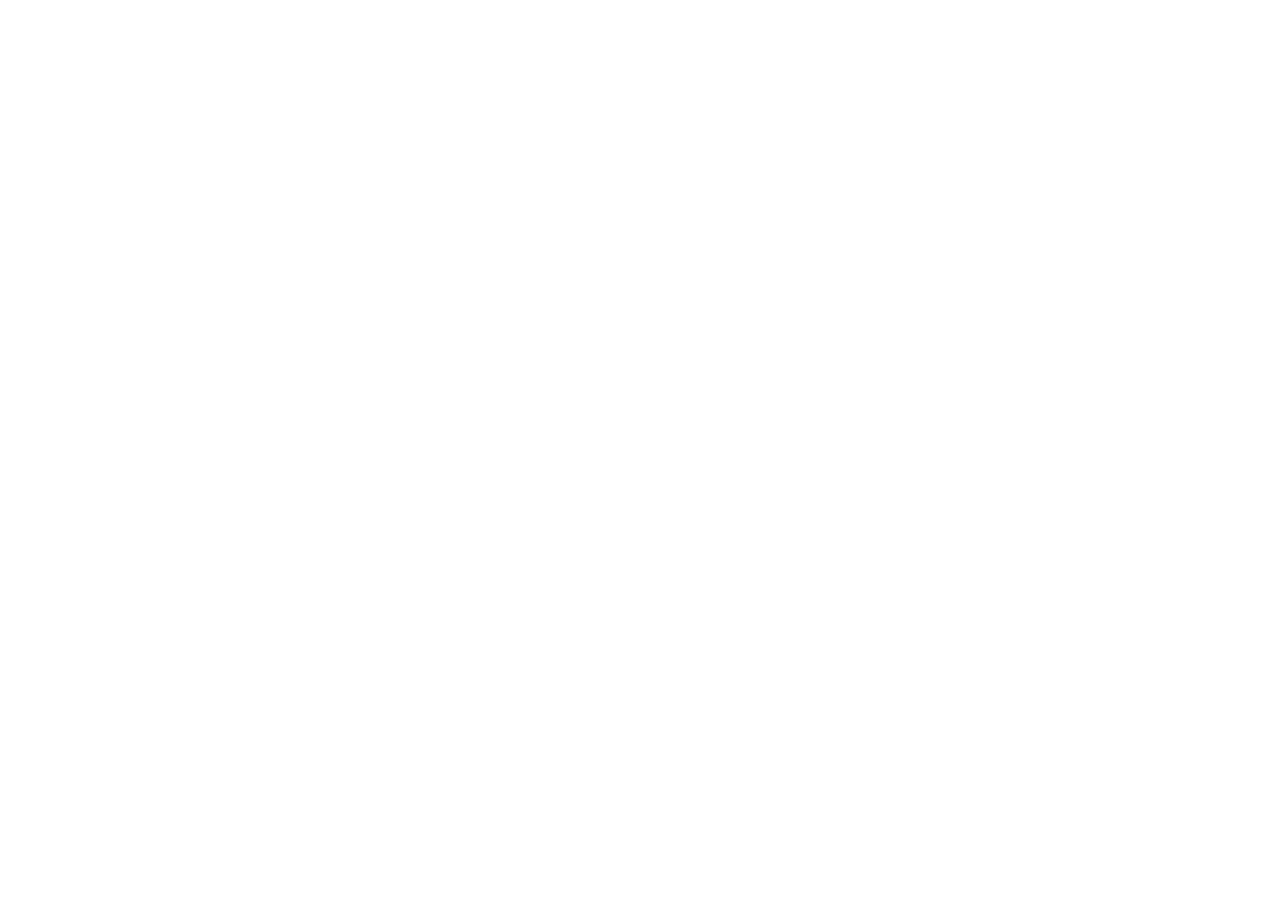
==== 01 - JavaScript Drum Kit/index.html @ 42d63e70 "creating js things" ====
<!DOCTYPE html>
<html lang="en">
<head>
    <meta charset="UTF-8">
    <meta name="viewport" content="width=device-width, initial-scale=1.0">
    <title>JS Drum Kit</title>
    <link rel = "style">
</head>
<body>
    
</body>
</html>
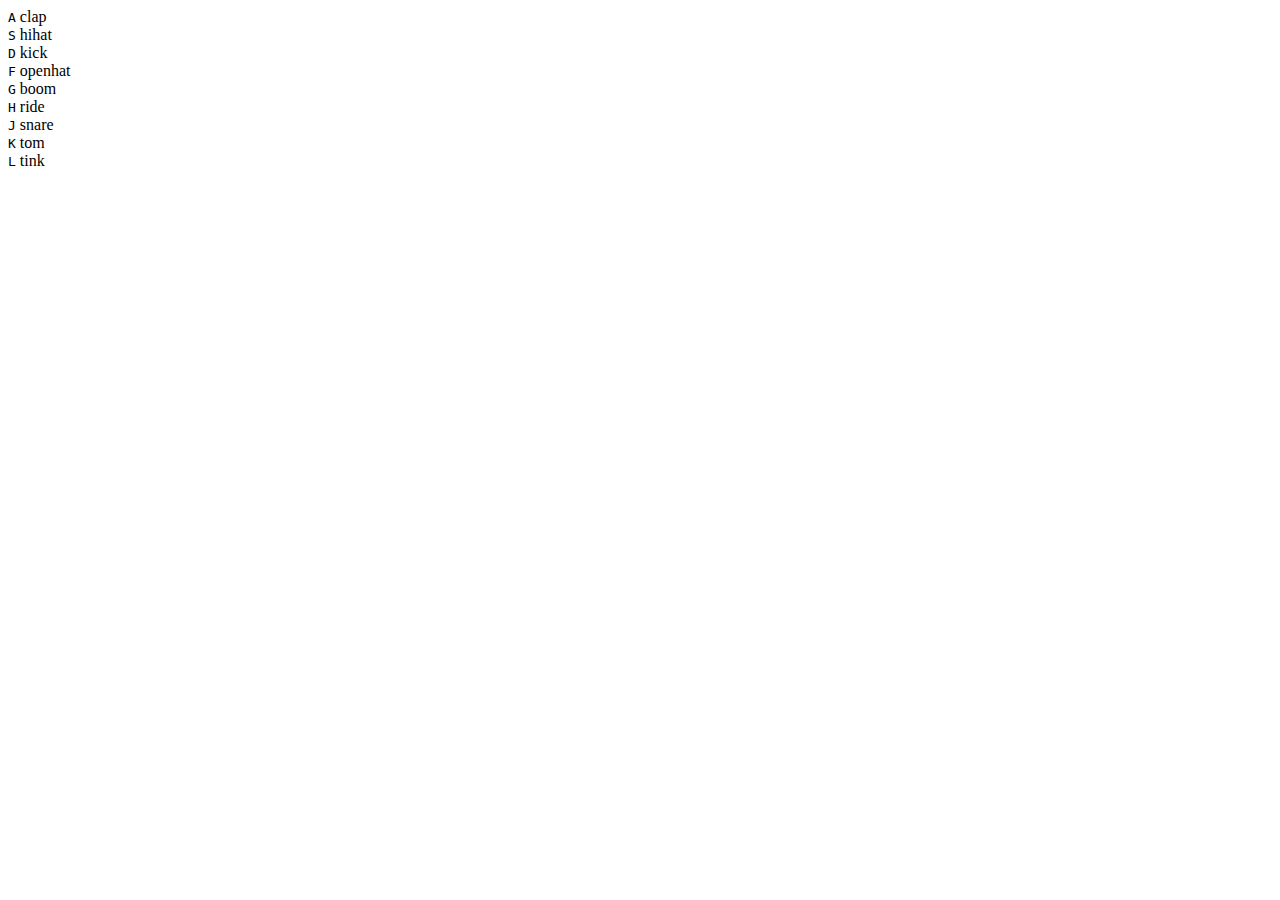
==== commit 727444ae: "🔥" ====
--- a/01 - JavaScript Drum Kit/index.html
+++ b/01 - JavaScript Drum Kit/index.html
@@ -4,9 +4,62 @@
     <meta charset="UTF-8">
     <meta name="viewport" content="width=device-width, initial-scale=1.0">
     <title>JS Drum Kit</title>
-    <link rel = "style">
+    <link rel = "stylesheet" href="style.css">
+    <link rel="icon" href="https://fav.farm/🔥"/>
 </head>
 <body>
+    <div class="keys">
+        <div data-key="65" class="key">
+          <kbd>A</kbd>
+          <span class="sound">clap</span>
+        </div>
+        <div data-key="83" class="key">
+            <kbd>S</kbd>
+            <span class="sound">hihat</span>
+        </div>
+        <div data-key="68" class="key">
+            <kbd>D</kbd>
+            <span class="sound">kick</span>
+        </div>
+        <div data-key="70" class="key">
+            <kbd>F</kbd>
+            <span class="sound">openhat</span>
+        </div>
+        <div data-key="71" class="key">
+            <kbd>G</kbd>
+            <span class="sound">boom</span>
+        </div>
+        <div data-key="72" class="key">
+            <kbd>H</kbd>
+            <span class="sound">ride</span>
+        </div>
+        <div data-key="74" class="key">
+            <kbd>J</kbd>
+            <span class="sound">snare</span>
+        </div>
+        <div data-key="75" class="key">
+            <kbd>K</kbd>
+            <span class="sound">tom</span>
+        </div>
+        <div data-key="76" class="key">
+            <kbd>L</kbd>
+            <span class="sound">tink</span>
+        </div>
+    </div>
     
+    <audio data-key="65" src="sounds/clap.wav"></audio>
+    <audio data-key="83" src="sounds/hihat.wav"></audio>
+    <audio data-key="68" src="sounds/kick.wav"></audio>
+    <audio data-key="70" src="sounds/openhat.wav"></audio>
+    <audio data-key="71" src="sounds/boom.wav"></audio>
+    <audio data-key="72" src="sounds/ride.wav"></audio>
+    <audio data-key="74" src="sounds/snare.wav"></audio>
+    <audio data-key="75" src="sounds/tom.wav"></audio>
+    <audio data-key="76" src="sounds/tink.wav"></audio>
+
+    <script>
+
+    </script>
+
 </body>
 </html>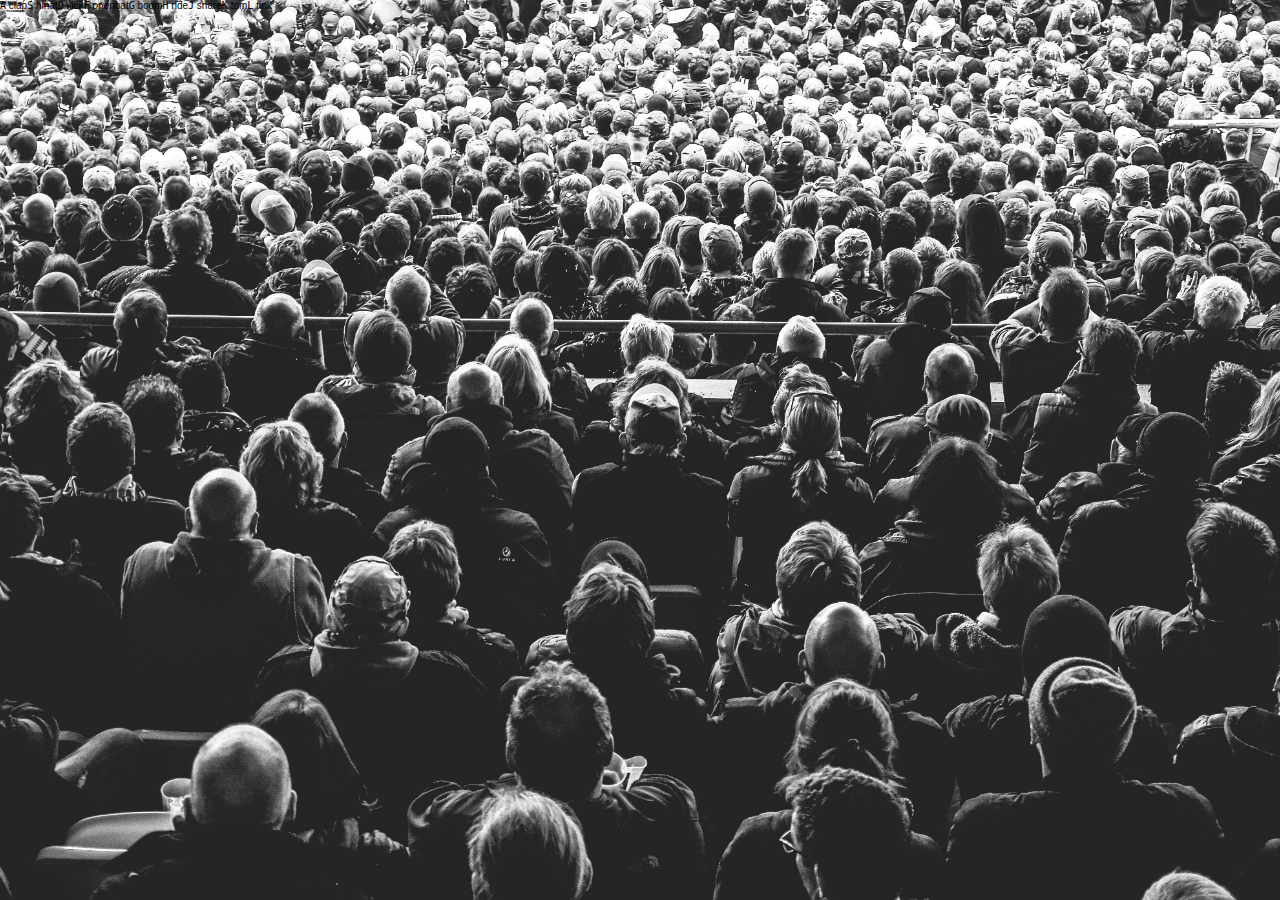
==== commit 7b41b9c1: "update" ====
--- a/01 - JavaScript Drum Kit/index.html
+++ b/01 - JavaScript Drum Kit/index.html
@@ -4,8 +4,9 @@
     <meta charset="UTF-8">
     <meta name="viewport" content="width=device-width, initial-scale=1.0">
     <title>JS Drum Kit</title>
-    <link rel = "stylesheet" href="style.css">
+    <link rel="stylesheet" href="style.css">
     <link rel="icon" href="https://fav.farm/🔥"/>
+
 </head>
 <body>
     <div class="keys">
@@ -58,7 +59,13 @@
     <audio data-key="76" src="sounds/tink.wav"></audio>
 
     <script>
-
+        window.addEventListener('keydown',function(e){
+            const audio = document.querySelector(`audio[data-key="${e.keyCode}"]`)
+            console.log(audio);
+            if(!audio) return; 
+            audio.currentTime = 0;
+            audio.play();
+        })
     </script>
 
 </body>
--- a/01 - JavaScript Drum Kit/style.css
+++ b/01 - JavaScript Drum Kit/style.css
@@ -0,0 +1,17 @@
+html {
+    font-size: 10px;
+    background: url('./background.jpg') bottom center;
+    background-size: cover;
+}
+
+body,html {
+    margin:0;
+    padding:0;
+    font-family: sans-serif;
+}
+.keys {
+    display: flex;
+    flex: 1;
+    min-height: 100vh;
+    
+}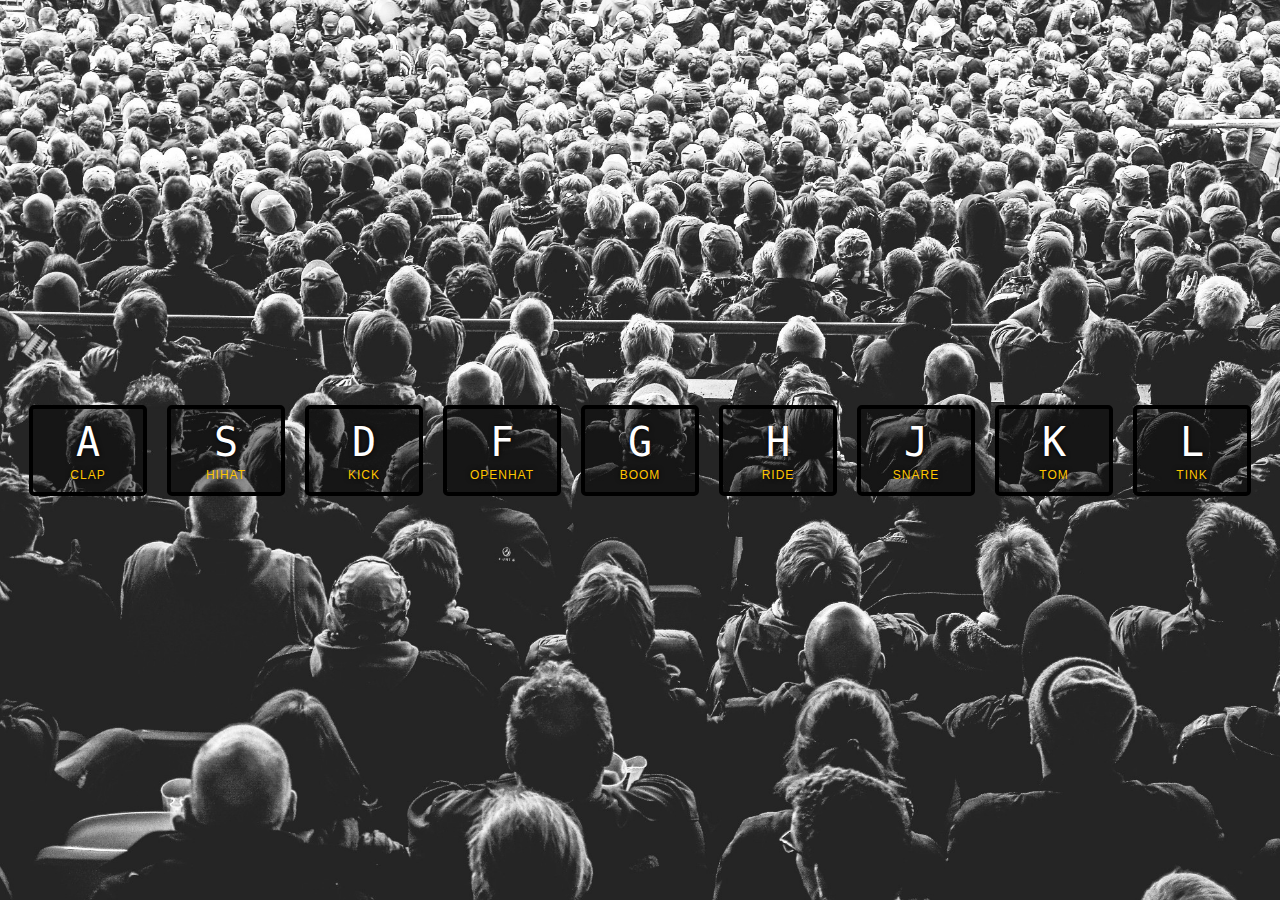
==== commit f028d21c: "finished it" ====
--- a/01 - JavaScript Drum Kit/index.html
+++ b/01 - JavaScript Drum Kit/index.html
@@ -59,13 +59,24 @@
     <audio data-key="76" src="sounds/tink.wav"></audio>
 
     <script>
-        window.addEventListener('keydown',function(e){
+        function playSound(e){
             const audio = document.querySelector(`audio[data-key="${e.keyCode}"]`)
+            const key = document.querySelector(`.key[data-key="${e.keyCode}"]`)
+            
             console.log(audio);
             if(!audio) return; 
             audio.currentTime = 0;
             audio.play();
-        })
+            key.classList.add('playing');
+        }
+        function removeTransition(e){
+            if(e.propertyName=='transform') return;
+            this.classList.remove('playing');
+        }
+        const keys = document.querySelectorAll('.key');
+        keys.forEach(key => key.addEventListener('transitionend' , removeTransition));
+        
+        window.addEventListener('keydown',playSound)
     </script>
 
 </body>
--- a/01 - JavaScript Drum Kit/style.css
+++ b/01 - JavaScript Drum Kit/style.css
@@ -13,5 +13,37 @@
     display: flex;
     flex: 1;
     min-height: 100vh;
-    
-}+    align-items: center;
+    justify-content: center;
+}
+
+.key {
+    border: .4rem solid black;
+    border-radius: .5rem;
+    margin: 1rem;
+    font-size: 1.5rem;
+    padding: 1rem .5rem;
+    transition: all .07s ease;
+    width: 10rem;
+    text-align: center;
+    color: white;
+    background: rgba(0,0,0,0.4);
+    text-shadow: 0 0 .5rem black;
+  }
+  .playing {
+    transform: scale(1.1);
+    border-color: #ffc600;
+    box-shadow: 0 0 1rem #ffc600;
+  }
+  
+  kbd {
+    display: block;
+    font-size: 4rem;
+  }
+  
+  .sound {
+    font-size: 1.2rem;
+    text-transform: uppercase;
+    letter-spacing: .1rem;
+    color: #ffc600;
+  }